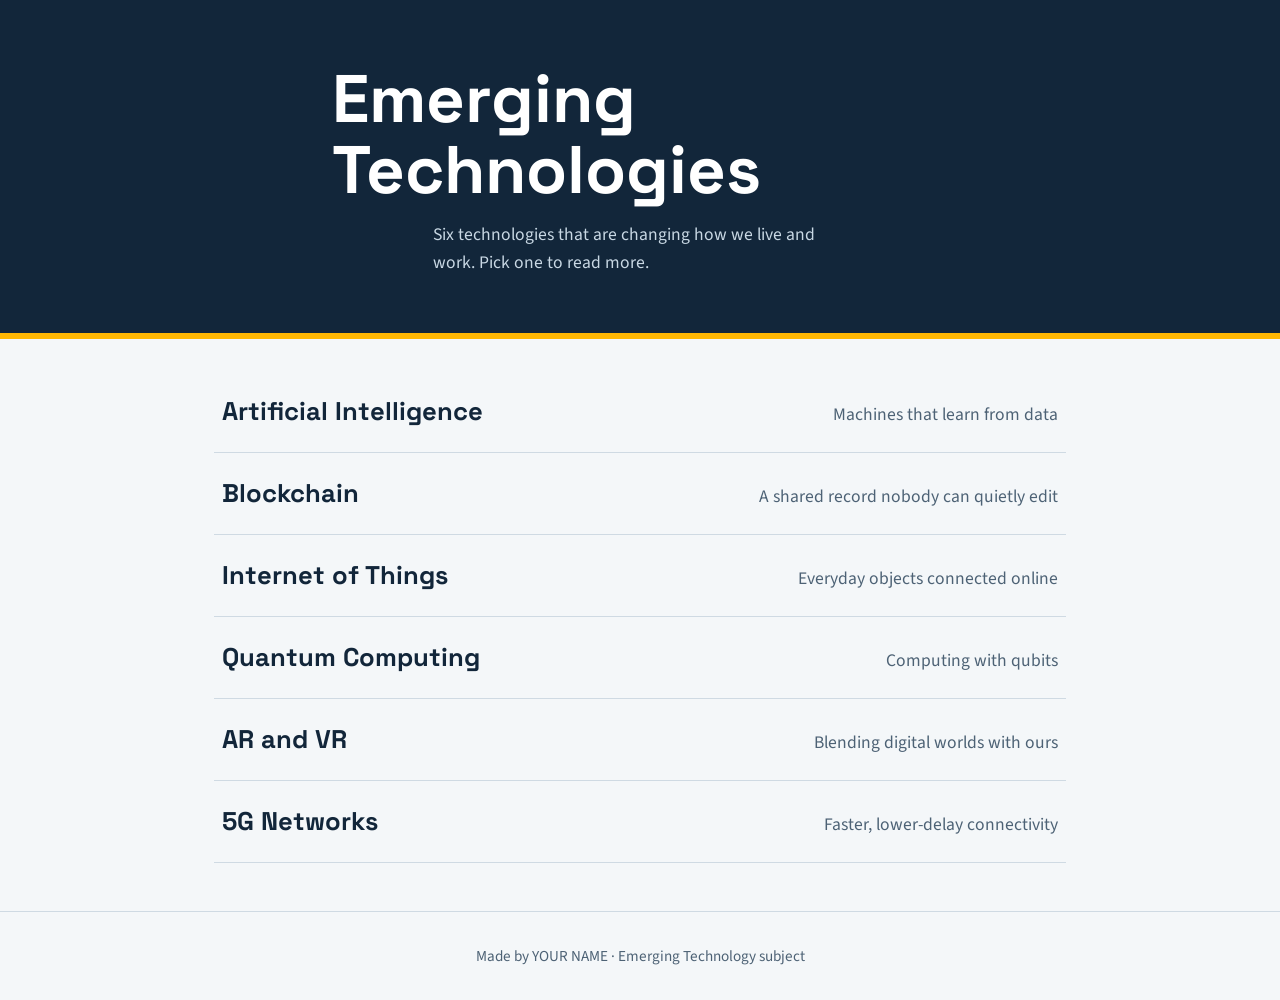
==== index.html @ 4ac9a1de "First commit" ====
<!DOCTYPE html>
<html lang="en">
<head>
  <meta charset="UTF-8">
  <meta name="viewport" content="width=device-width, initial-scale=1">
  <title>Emerging Technologies</title>
  <link rel="stylesheet" href="style.css">
</head>
<body>
  <header class="hero">
    <h1>Emerging Technologies</h1>
           <p>Six technologies that are changing how we live and work. Pick one to read more.</p>
  </header>

  <main>
    <ul class="topic-list" id="topicList"></ul>
  </main>

  <footer>Made by YOUR NAME · Emerging Technology subject</footer>

  <script src="script.js"></script>
  <script>
    // Build the list of topic links on the first page
    const list = document.getElementById("topicList");
    topics.forEach(function (t) {
      list.innerHTML +=
             '<li><a href="topic.html?topic=' + t.id + '">' +
        '<span class="name">' + t.name + '</span>' +
        '<span class="tag">' + t.tagline + '</span></a></li>';
    });
  </script>
</body>
</html>
---- style.css ----
@import url("https://fonts.googleapis.com/css2?family=Space+Grotesk:wght@500;700&family=Source+Sans+3:wght@400;600&display=swap");

:root {
  --ink: #12263a;
  --paper: #f4f7f9;
  --line: #cfdae3;
  --accent: #0b7a75;
  --signal: #ffb703;
  --muted: #4d6275;
}

* { box-sizing: border-box; }

body {
  margin: 0;
  font-family: "Source Sans 3", Arial, sans-serif;
  font-size: 1.1rem;
  line-height: 1.6;
  color: var(--ink);
  background: var(--paper);
}

h1, h2, .name, .next {
  font-family: "Space Grotesk", Arial, sans-serif;
}

/* ---------- Page 1 ---------- */
.hero {
  background: var(--ink);
  color: #fff;
  padding: 4rem 1.5rem 3.5rem;
  border-bottom: 6px solid var(--signal);
}
.hero h1 {
  max-width: 14ch;
  margin: 0 auto 1rem;
  font-size: clamp(2.4rem, 7vw, 4.2rem);
  line-height: 1.05;
}
.hero p {
  max-width: 46ch;
  margin: 0 auto;
  color: #c9d8e4;
}
.hero > * { max-width: 900px; }

main { max-width: 900px; margin: 0 auto; padding: 2rem 1.5rem 3rem; }

.topic-list { list-style: none; margin: 0; padding: 0; }
.topic-list li { border-bottom: 1px solid var(--line); }
.topic-list a {
  display: flex;
  flex-wrap: wrap;
  justify-content: space-between;
  align-items: baseline;
  gap: .25rem 1.5rem;
  padding: 1.25rem .5rem;
  color: inherit;
  text-decoration: none;
  transition: background .15s, padding-left .15s;
}
.topic-list a:hover,
.topic-list a:focus-visible {
  background: #fff;
  padding-left: 1.25rem;
  outline: none;
  box-shadow: inset 5px 0 0 var(--accent);
}
.name { font-size: 1.6rem; font-weight: 700; }
.tag { color: var(--muted); }

/* ---------- Page 2 ---------- */
.topbar { background: var(--ink); padding: 1rem 1.5rem; }
.topbar a { color: #fff; text-decoration: none; font-weight: 600; }
.topbar a:hover { text-decoration: underline; }

.detail h1 { font-size: clamp(2rem, 6vw, 3.2rem); margin: 1rem 0 .5rem; line-height: 1.1; }
.lead { font-size: 1.3rem; max-width: 60ch; }
.detail h2 {
  margin: 2.2rem 0 .5rem;
  font-size: 1.4rem;
  padding-left: .75rem;
  border-left: 5px solid var(--signal);
}
.detail ul { padding-left: 1.2rem; max-width: 62ch; }
.detail li { margin-bottom: .4rem; }

.next {
  display: inline-block;
  margin-top: 2.5rem;
  padding: .8rem 1.4rem;
  background: var(--accent);
  color: #fff;
  text-decoration: none;
  font-weight: 700;
  border-radius: 4px;
}
.next:hover, .next:focus-visible { background: var(--ink); }

footer {
  text-align: center;
  padding: 2rem 1rem;
  color: var(--muted);
  font-size: .95rem;
  border-top: 1px solid var(--line);
}

@media (prefers-reduced-motion: reduce) {
  * { transition: none !important; }
}
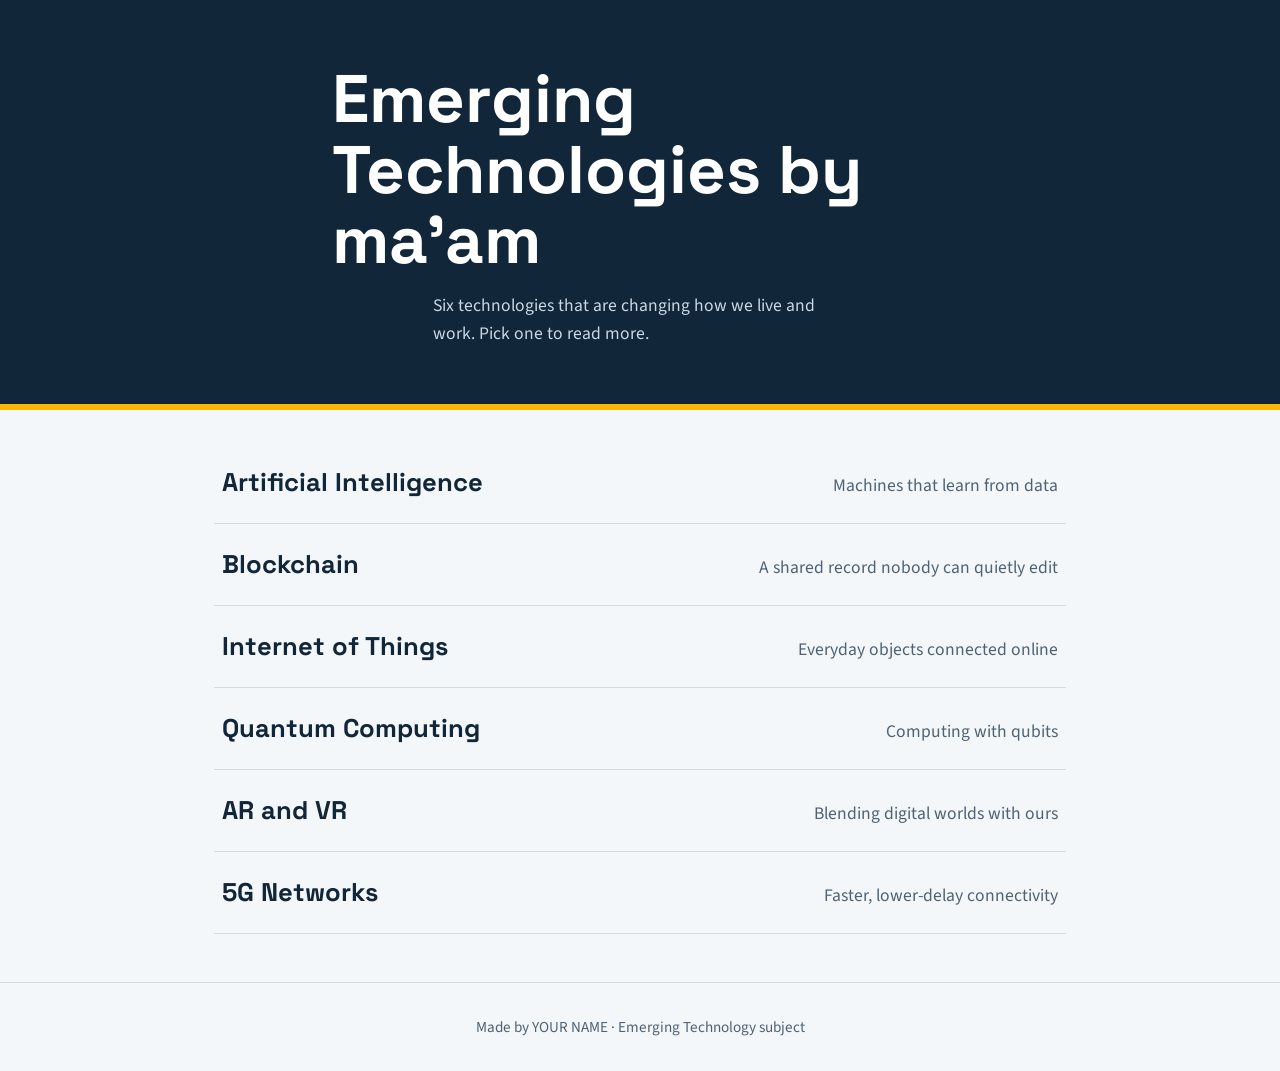
==== commit b38d8f07: "second change to by  ma'am" ====
--- a/index.html
+++ b/index.html
@@ -8,15 +8,16 @@
 </head>
 <body>
   <header class="hero">
-    <h1>Emerging Technologies</h1>
+    <h1>Emerging Technologies  by  ma'am</h1>
            <p>Six technologies that are changing how we live and work. Pick one to read more.</p>
   </header>
 
   <main>
     <ul class="topic-list" id="topicList"></ul>
+    <ul class="topic-list" id="topicList"></ul>
   </main>
 
-  <footer>Made by YOUR NAME · Emerging Technology subject</footer>
+  <footer>Made by YOUR NAME · Emerging Technology subject </footer>
 
   <script src="script.js"></script>
   <script>
